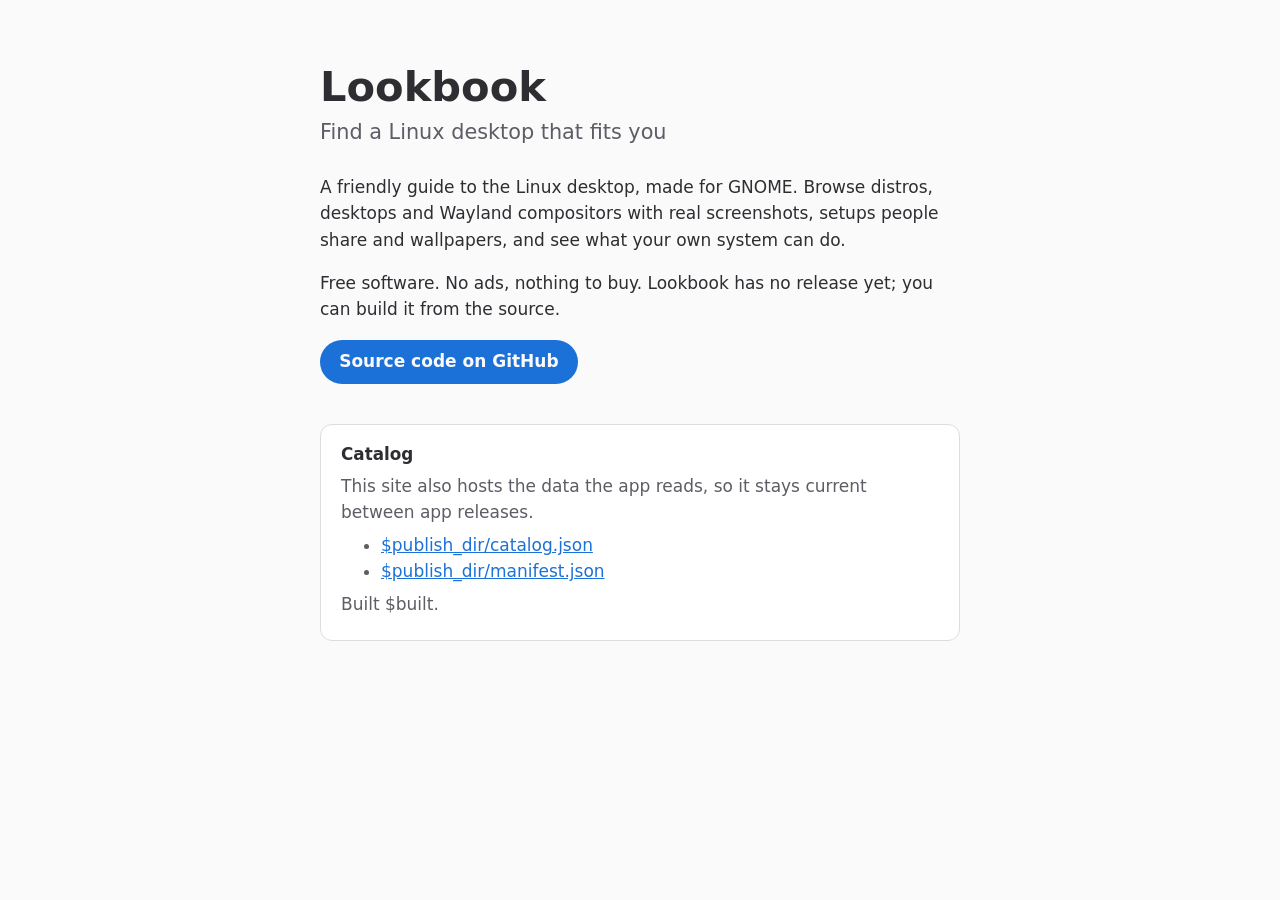
==== catalog/index.html @ b293a621 "Rename the app to Lookbook "Linux" is a trademark, and Flathub expects an io.github app ID to match " ====
<!doctype html>
<html lang="en">
<meta charset="utf-8">
<meta name="viewport" content="width=device-width, initial-scale=1">
<meta name="description" content="Lookbook: a friendly guide to the Linux desktop.">
<title>Lookbook</title>
<style>
  :root {
    color-scheme: light dark;
    --bg: #fafafb;
    --fg: #2e2e32;
    --dim: #5e5c64;
    --accent: #1c71d8;
    --card: #ffffff;
    --border: #deddda;
  }
  @media (prefers-color-scheme: dark) {
    :root {
      --bg: #222226;
      --fg: #f6f5f4;
      --dim: #c0bfbc;
      --accent: #78aeed;
      --card: #2e2e32;
      --border: #3d3846;
    }
  }
  body {
    margin: 0;
    background: var(--bg);
    color: var(--fg);
    font: 17px/1.55 "Adwaita Sans", Cantarell, system-ui, sans-serif;
  }
  main {
    max-width: 40rem;
    margin: 0 auto;
    padding: 4rem 1rem 3rem;
  }
  h1 {
    margin: 0;
    font-size: 2.6rem;
    line-height: 1.1;
  }
  .tagline {
    margin: 0.4rem 0 1.6rem;
    font-size: 1.3rem;
    color: var(--dim);
  }
  a {
    color: var(--accent);
  }
  .button {
    display: inline-block;
    padding: 0.55rem 1.2rem;
    border-radius: 999px;
    background: var(--accent);
    color: var(--bg);
    font-weight: 700;
    text-decoration: none;
  }
  section {
    margin-top: 2.5rem;
    padding: 1rem 1.25rem;
    border: 1px solid var(--border);
    border-radius: 12px;
    background: var(--card);
  }
  h2 {
    margin: 0 0 0.4rem;
    font-size: 1.05rem;
  }
  section p,
  section ul {
    margin: 0.4rem 0;
    color: var(--dim);
  }
</style>
<main>
  <h1>Lookbook</h1>
  <p class="tagline">Find a Linux desktop that fits you</p>
  <p>A friendly guide to the Linux desktop, made for GNOME. Browse distros, desktops and Wayland compositors with real screenshots, setups people share and wallpapers, and see what your own system can do.</p>
  <p>Free software. No ads, nothing to buy. Lookbook has no release yet; you can build it from the source.</p>
  <p><a class="button" href="https://github.com/omegaui/lookbook">Source code on GitHub</a></p>

  <section>
    <h2>Catalog</h2>
    <p>This site also hosts the data the app reads, so it stays current between app releases.</p>
    <ul>
      <li><a href="$publish_dir/catalog.json">$publish_dir/catalog.json</a></li>
      <li><a href="$publish_dir/manifest.json">$publish_dir/manifest.json</a></li>
    </ul>
    <p>Built $built.</p>
  </section>
</main>
</html>
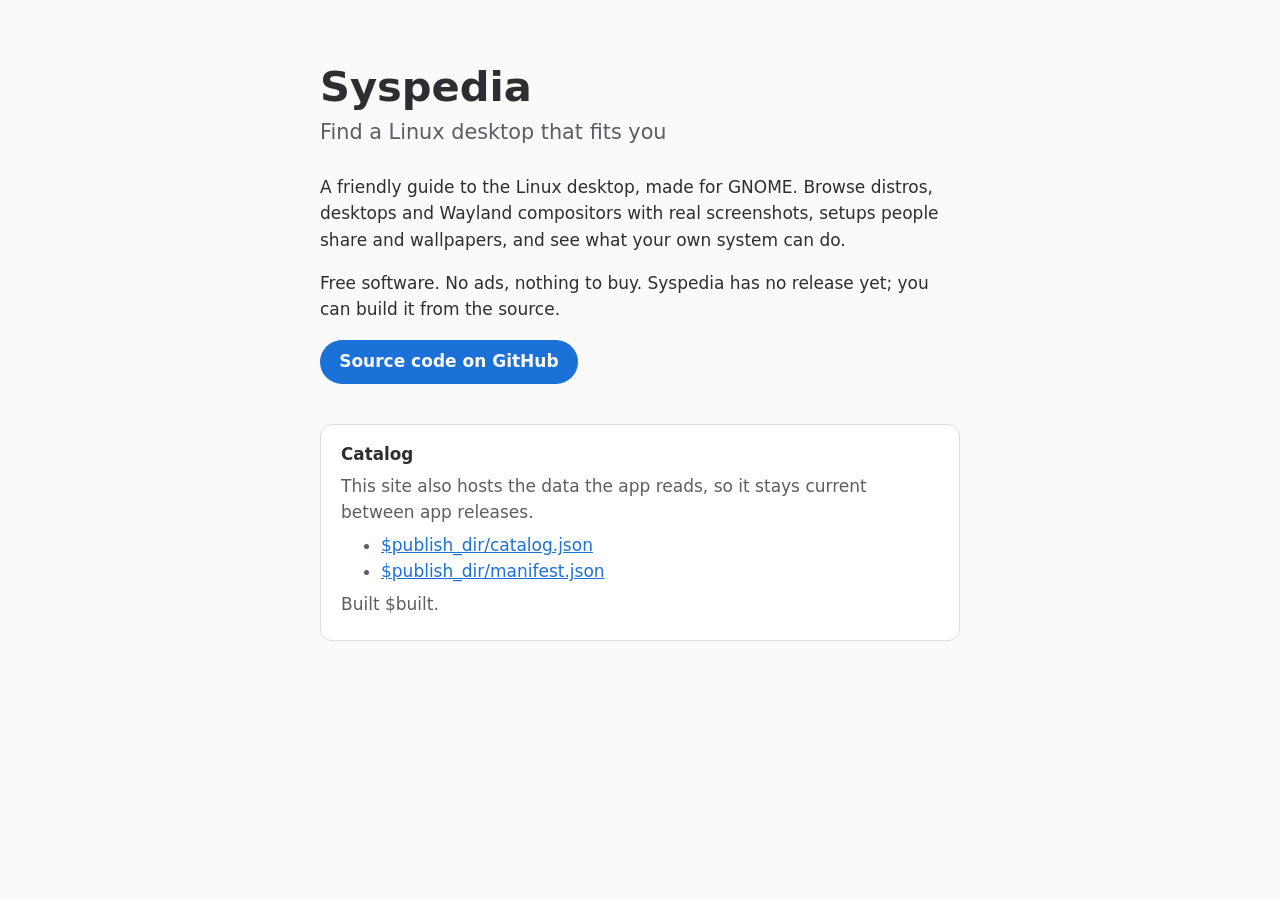
==== commit 618ebb05: "Rename the app to Syspedia, and prepare the GitHub release Lookbook turned out to be the name of an " ====
--- a/catalog/index.html
+++ b/catalog/index.html
@@ -2,8 +2,8 @@
 <html lang="en">
 <meta charset="utf-8">
 <meta name="viewport" content="width=device-width, initial-scale=1">
-<meta name="description" content="Lookbook: a friendly guide to the Linux desktop.">
-<title>Lookbook</title>
+<meta name="description" content="Syspedia: a friendly guide to the Linux desktop.">
+<title>Syspedia</title>
 <style>
   :root {
     color-scheme: light dark;
@@ -75,11 +75,11 @@
   }
 </style>
 <main>
-  <h1>Lookbook</h1>
+  <h1>Syspedia</h1>
   <p class="tagline">Find a Linux desktop that fits you</p>
   <p>A friendly guide to the Linux desktop, made for GNOME. Browse distros, desktops and Wayland compositors with real screenshots, setups people share and wallpapers, and see what your own system can do.</p>
-  <p>Free software. No ads, nothing to buy. Lookbook has no release yet; you can build it from the source.</p>
-  <p><a class="button" href="https://github.com/omegaui/lookbook">Source code on GitHub</a></p>
+  <p>Free software. No ads, nothing to buy. Syspedia has no release yet; you can build it from the source.</p>
+  <p><a class="button" href="https://github.com/omegaui/syspedia">Source code on GitHub</a></p>
 
   <section>
     <h2>Catalog</h2>
